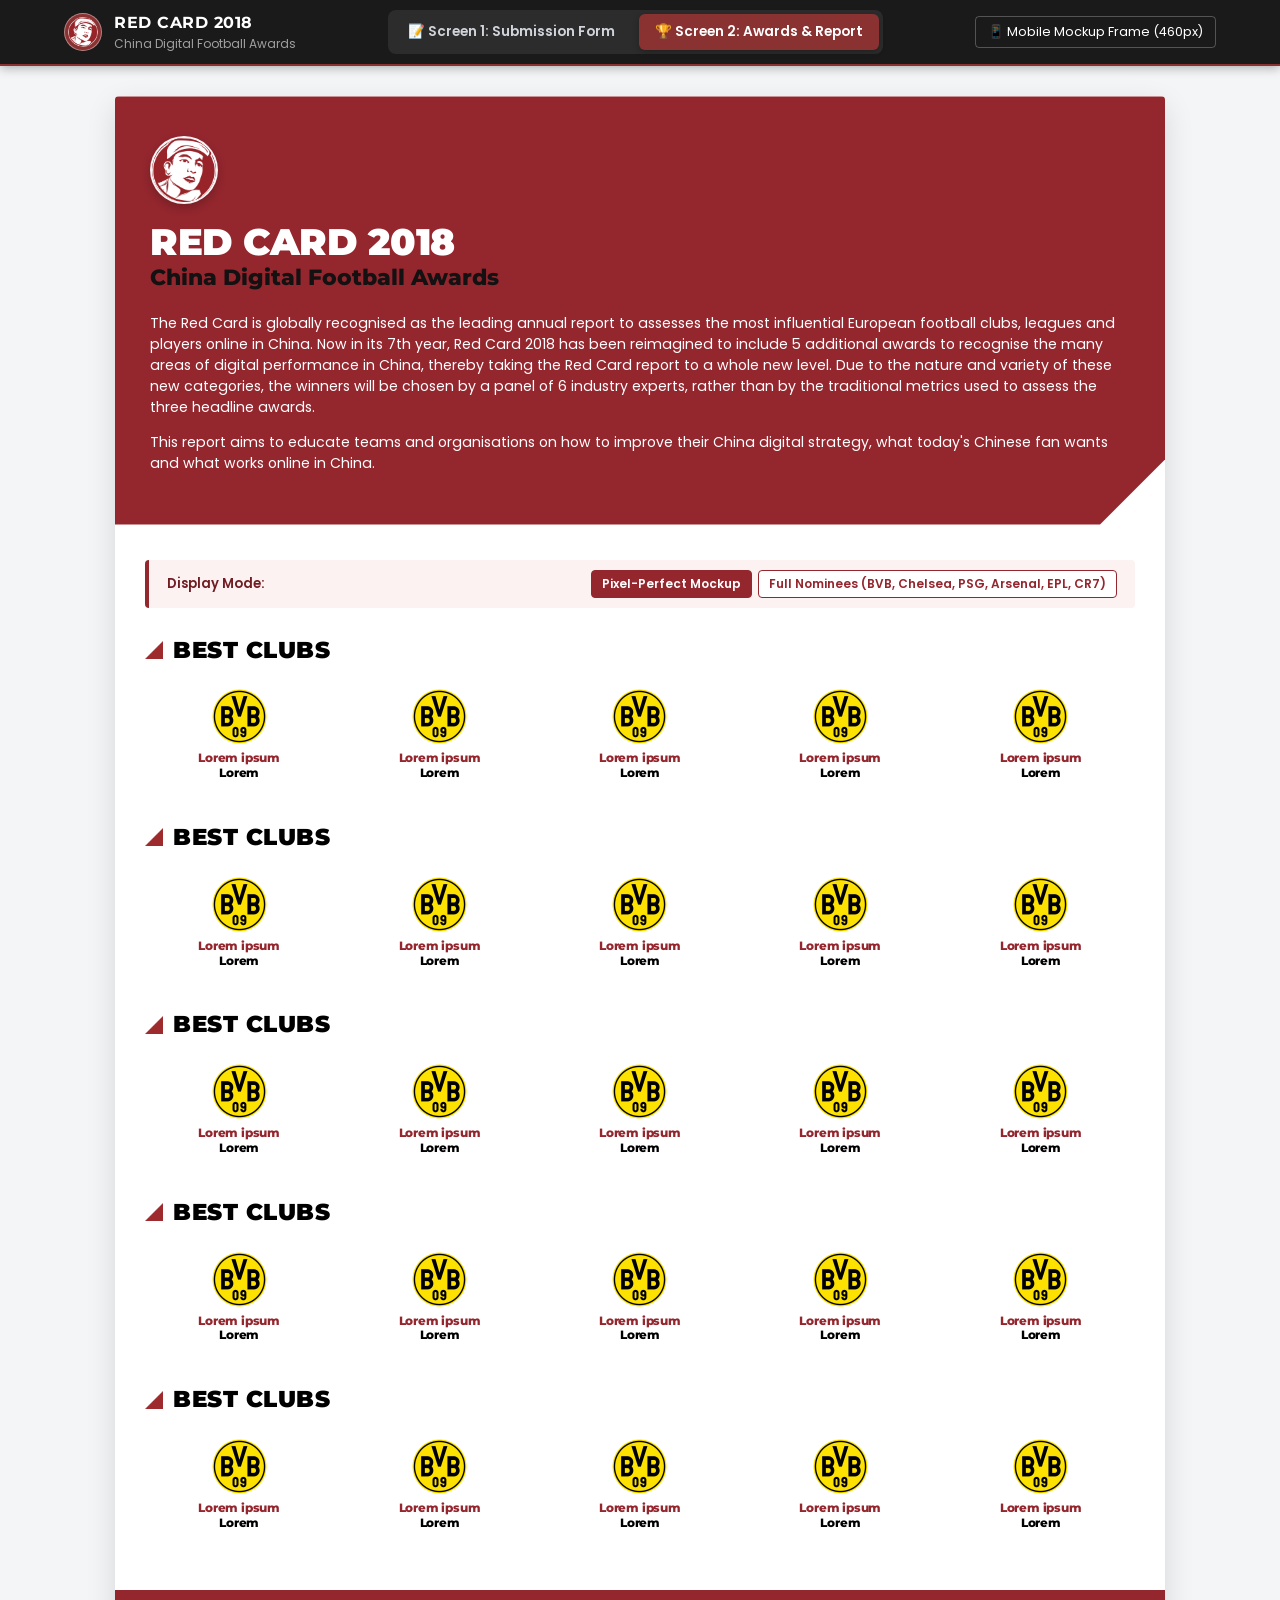
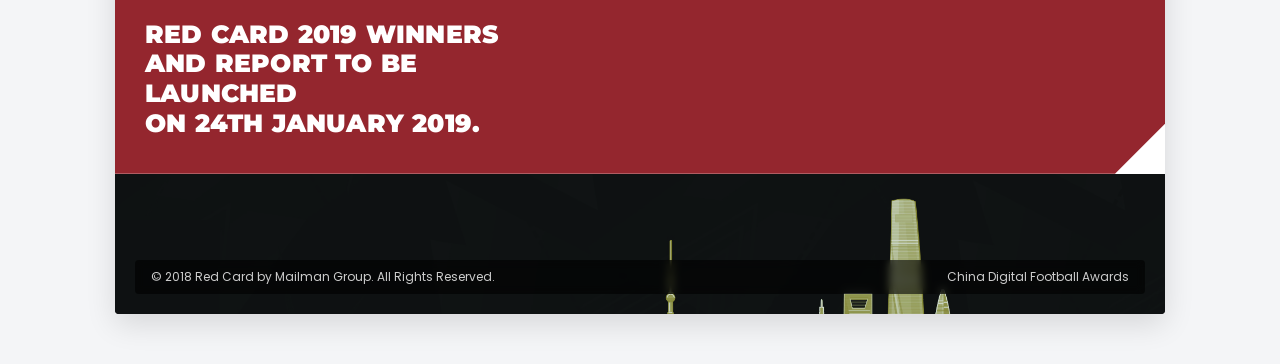
==== index.html @ 123872ea "feat: Complete Task 03 Red Card 2018 UI conversion (Screens 1 & 2)" ====
<!DOCTYPE html>
<html lang="en">
<head>
    <meta charset="UTF-8">
    <meta name="viewport" content="width=device-width, initial-scale=1.0">
    <meta name="description" content="Red Card 2018 - China Digital Football Awards and Official Application Submission Portal by Mailman. Celebrating European football clubs, leagues, and players online in China.">
    <meta name="keywords" content="Red Card 2018, China Digital Football Awards, Mailman, Football China, European Football Awards">
    <title>Red Card 2018 - China Digital Football Awards & Submission Portal</title>

    <!-- Favicon -->
    <link rel="icon" type="image/png" href="images/logo.png">

    <!-- Google Fonts -->
    <link rel="preconnect" href="https://fonts.googleapis.com">
    <link rel="preconnect" href="https://fonts.gstatic.com" crossorigin>
    <link href="https://fonts.googleapis.com/css2?family=Montserrat:ital,wght@0,400;0,500;0,600;0,700;0,800;0,900;1,400;1,700&family=Poppins:ital,wght@0,300;0,400;0,500;0,600;0,700;1,400&display=swap" rel="stylesheet">

    <!-- Main Stylesheet -->
    <link rel="stylesheet" href="style.css">
</head>
<body>

    <!-- Global Top Navigation & Screen Switcher -->
    <nav class="global-nav" aria-label="Screen Navigation">
        <div class="nav-container">
            <div class="nav-brand">
                <img src="images/logo.png" alt="Red Card Logo" class="nav-logo">
                <div>
                    <div class="nav-title">RED CARD 2018</div>
                    <div class="nav-tagline">China Digital Football Awards</div>
                </div>
            </div>

            <!-- Screen Selector Tabs -->
            <div class="nav-screen-tabs" role="tablist">
                <a href="#screen1" id="tab-screen-1" class="nav-tab-btn" role="tab" aria-selected="false">
                    <span>📝 Screen 1: Submission Form</span>
                </a>
                <a href="#screen2" id="tab-screen-2" class="nav-tab-btn active" role="tab" aria-selected="true">
                    <span>🏆 Screen 2: Awards & Report</span>
                </a>
            </div>

            <!-- View Mode Switcher -->
            <div class="nav-view-mode">
                <button type="button" id="toggle-frame-btn" class="view-toggle-btn" title="Toggle between mobile frame and responsive view">
                    📱 Mobile Mockup Frame (460px)
                </button>
            </div>
        </div>
    </nav>

    <!-- Main Application Viewport -->
    <main class="app-viewport">
        <div id="screen-wrapper" class="screen-wrapper">

            <!-- ================================================================
                 SCREEN 1: SUBMISSION FORM (screen1.png)
                 ================================================================ -->
            <section id="screen-1-view" style="display: none;" aria-label="Screen 1 - Award Nomination Submission">
                
                <!-- White Header with Logo -->
                <header class="submission-header">
                    <div class="submission-logo-wrapper">
                        <img src="images/logo.png" alt="Red Card Logo" class="submission-brand-logo">
                    </div>
                </header>

                <!-- Main Maroon Submission Card with Angled Bottom-Right Slant -->
                <div class="submission-main-card">
                    <div class="submission-grid">
                        
                        <!-- Left Column: Title, Explanatory Copy & Closing Date -->
                        <div class="submission-info-col">
                            <h1 class="submission-title">Submission</h1>
                            
                            <p class="submission-desc">
                                All details of submissions will be kept strictly private and
                                confidential by Mailman and will not be used for any purpose
                                other than judging Red Card 2018 winners.
                            </p>

                            <div class="submission-deadline-box">
                                <div class="deadline-text">
                                    <span>Applications will close on the</span>
                                    <span>15th December 2017</span>
                                </div>
                                <!-- Floating white accent square dots matching screen1.png -->
                                <div class="accent-square accent-square-1" aria-hidden="true"></div>
                                <div class="accent-square accent-square-2" aria-hidden="true"></div>
                            </div>
                        </div>

                        <!-- Right Column: Submission Form -->
                        <div class="submission-form-col">
                            <form id="award-submission-form" class="submission-form" action="#" method="POST">
                                
                                <!-- Text Inputs -->
                                <div class="form-group-input">
                                    <input type="text" id="applicant-name" name="name" class="form-input-bordered" placeholder="Name" required autocomplete="name">
                                </div>

                                <div class="form-group-input">
                                    <input type="email" id="applicant-email" name="email" class="form-input-bordered" placeholder="Email Address" required autocomplete="email">
                                </div>

                                <div class="form-group-input">
                                    <input type="text" id="applicant-organisation" name="organisation" class="form-input-bordered" placeholder="Organisation" required autocomplete="organization">
                                </div>

                                <!-- Award Selection Heading -->
                                <div class="form-section-awards">
                                    <h2 class="awards-header-title">Which Award</h2>
                                    <p class="awards-header-subtitle">
                                        (Please tick and provide details for all of the awards you would like to be nominated for)
                                    </p>
                                </div>

                                <!-- Award 1: Best Livestream (Checked by default in screen1.png) -->
                                <div class="award-field-block">
                                    <label class="award-checkbox-row" for="award-livestream">
                                        <span class="award-checkbox-label">
                                            <span class="custom-checkbox-wrapper">
                                                <input type="checkbox" id="award-livestream" name="awards[]" value="Best Livestream" checked>
                                                <span class="custom-checkbox-box"></span>
                                            </span>
                                            <span>Best Livestream</span>
                                        </span>
                                        <span class="award-row-square" aria-hidden="true"></span>
                                    </label>
                                    <textarea id="desc-livestream" name="desc_livestream" class="award-textarea" placeholder="Description & Results (max. 150 words)"></textarea>
                                </div>

                                <!-- Award 2: Best Tour Campaign -->
                                <div class="award-field-block">
                                    <label class="award-checkbox-row" for="award-tour">
                                        <span class="award-checkbox-label">
                                            <span class="custom-checkbox-wrapper">
                                                <input type="checkbox" id="award-tour" name="awards[]" value="Best Tour Campaign">
                                                <span class="custom-checkbox-box"></span>
                                            </span>
                                            <span>Best Tour Campaign</span>
                                        </span>
                                        <span class="award-row-square" aria-hidden="true"></span>
                                    </label>
                                    <textarea id="desc-tour" name="desc_tour" class="award-textarea" placeholder="Description & Results (max. 150 words)"></textarea>
                                </div>

                                <!-- Award 3: Best Sponsor Activation -->
                                <div class="award-field-block">
                                    <label class="award-checkbox-row" for="award-sponsor">
                                        <span class="award-checkbox-label">
                                            <span class="custom-checkbox-wrapper">
                                                <input type="checkbox" id="award-sponsor" name="awards[]" value="Best Sponsor Activation">
                                                <span class="custom-checkbox-box"></span>
                                            </span>
                                            <span>Best Sponsor Activation</span>
                                        </span>
                                        <span class="award-row-square" aria-hidden="true"></span>
                                    </label>
                                    <textarea id="desc-sponsor" name="desc_sponsor" class="award-textarea" placeholder="Description & Results (max. 150 words)"></textarea>
                                </div>

                                <!-- Award 4: Best Use of Technology -->
                                <div class="award-field-block">
                                    <label class="award-checkbox-row" for="award-technology">
                                        <span class="award-checkbox-label">
                                            <span class="custom-checkbox-wrapper">
                                                <input type="checkbox" id="award-technology" name="awards[]" value="Best Use of Technology">
                                                <span class="custom-checkbox-box"></span>
                                            </span>
                                            <span>Best Use of Technology</span>
                                        </span>
                                        <span class="award-row-square" aria-hidden="true"></span>
                                    </label>
                                    <textarea id="desc-technology" name="desc_technology" class="award-textarea" placeholder="Description & Results (max. 150 words)"></textarea>
                                </div>

                                <!-- Award 5: Best Online Campaign -->
                                <div class="award-field-block">
                                    <label class="award-checkbox-row" for="award-online">
                                        <span class="award-checkbox-label">
                                            <span class="custom-checkbox-wrapper">
                                                <input type="checkbox" id="award-online" name="awards[]" value="Best Online Campaign">
                                                <span class="custom-checkbox-box"></span>
                                            </span>
                                            <span>Best Online Campaign</span>
                                        </span>
                                        <span class="award-row-square" aria-hidden="true"></span>
                                    </label>
                                    <textarea id="desc-online" name="desc_online" class="award-textarea" placeholder="Description & Results (max. 150 words)"></textarea>
                                </div>

                                <!-- Submission Actions & Success Badge matching screen1.png -->
                                <div class="form-actions-wrapper">
                                    <button type="submit" class="btn-submit-form" id="btn-submit">
                                        Submit Nomination
                                    </button>

                                    <!-- Exact visual representation of the white badge from screen1.png -->
                                    <div class="submission-success-badge" id="success-badge">
                                        <span class="success-check-icon" aria-hidden="true">&#10003;</span>
                                        <span>Submission Successful</span>
                                    </div>
                                </div>

                            </form>
                        </div>

                    </div>
                </div>

            </section>

            <!-- ================================================================
                 SCREEN 2: RED CARD 2018 AWARDS & REPORT (screen2.png)
                 ================================================================ -->
            <section id="screen-2-view" aria-label="Screen 2 - Red Card 2018 Report and Awards">
                
                <!-- Hero Section with Maroon Background & Angled Slant -->
                <header class="awards-hero-section">
                    <div class="hero-header-top">
                        <div class="hero-brand-logo-circle">
                            <img src="images/logo.png" alt="Red Card Circular Logo">
                        </div>
                    </div>

                    <h1 class="hero-main-title">RED CARD 2018</h1>
                    <div class="hero-sub-title">China Digital Football Awards</div>

                    <div class="hero-body-text">
                        <p>
                            The Red Card is globally recognised as the leading annual report to assesses the most influential European football clubs, leagues and players online in China. Now in its 7th year, Red Card 2018 has been reimagined to include 5 additional awards to recognise the many areas of digital performance in China, thereby taking the Red Card report to a whole new level. Due to the nature and variety of these new categories, the winners will be chosen by a panel of 6 industry experts, rather than by the traditional metrics used to assess the three headline awards.
                        </p>
                        <p>
                            This report aims to educate teams and organisations on how to improve their China digital strategy, what today's Chinese fan wants and what works online in China.
                        </p>
                    </div>
                </header>

                <!-- Awards Body Section -->
                <div class="awards-body-container">
                    
                    <!-- Interactive View Switcher Bar (Mockup vs Authentic Data) -->
                    <div class="mode-switch-bar">
                        <span class="mode-switch-title">Display Mode:</span>
                        <div class="mode-toggle-group">
                            <button type="button" id="btn-mockup-mode" class="mode-btn active" title="Displays 5x Dortmund BVB as shown in screen2.png mockup">
                                Pixel-Perfect Mockup
                            </button>
                            <button type="button" id="btn-authentic-mode" class="mode-btn" title="Displays all provided clubs, leagues, and players">
                                Full Nominees (BVB, Chelsea, PSG, Arsenal, EPL, CR7)
                            </button>
                        </div>
                    </div>

                    <!-- Category 1: BEST CLUBS -->
                    <section class="award-category-section" aria-labelledby="cat-1-title">
                        <div class="category-heading-row">
                            <img src="images/icon_awards.png" alt="Award category icon" class="category-triangle-icon">
                            <h2 id="cat-1-title" class="category-title-text">BEST CLUBS</h2>
                        </div>
                        <div class="club-cards-grid">
                            <div class="club-card-item">
                                <div class="club-badge-wrapper">
                                    <img src="images/1.png" alt="Borussia Dortmund">
                                </div>
                                <div class="club-name-primary">Lorem ipsum</div>
                                <div class="club-name-secondary">Lorem</div>
                            </div>
                            <div class="club-card-item">
                                <div class="club-badge-wrapper">
                                    <img src="images/1.png" alt="Borussia Dortmund">
                                </div>
                                <div class="club-name-primary">Lorem ipsum</div>
                                <div class="club-name-secondary">Lorem</div>
                            </div>
                            <div class="club-card-item">
                                <div class="club-badge-wrapper">
                                    <img src="images/1.png" alt="Borussia Dortmund">
                                </div>
                                <div class="club-name-primary">Lorem ipsum</div>
                                <div class="club-name-secondary">Lorem</div>
                            </div>
                            <div class="club-card-item">
                                <div class="club-badge-wrapper">
                                    <img src="images/1.png" alt="Borussia Dortmund">
                                </div>
                                <div class="club-name-primary">Lorem ipsum</div>
                                <div class="club-name-secondary">Lorem</div>
                            </div>
                            <div class="club-card-item">
                                <div class="club-badge-wrapper">
                                    <img src="images/1.png" alt="Borussia Dortmund">
                                </div>
                                <div class="club-name-primary">Lorem ipsum</div>
                                <div class="club-name-secondary">Lorem</div>
                            </div>
                        </div>
                    </section>

                    <!-- Category 2: BEST CLUBS -->
                    <section class="award-category-section" aria-labelledby="cat-2-title">
                        <div class="category-heading-row">
                            <img src="images/icon_awards.png" alt="Award category icon" class="category-triangle-icon">
                            <h2 id="cat-2-title" class="category-title-text">BEST CLUBS</h2>
                        </div>
                        <div class="club-cards-grid">
                            <div class="club-card-item">
                                <div class="club-badge-wrapper">
                                    <img src="images/1.png" alt="Borussia Dortmund">
                                </div>
                                <div class="club-name-primary">Lorem ipsum</div>
                                <div class="club-name-secondary">Lorem</div>
                            </div>
                            <div class="club-card-item">
                                <div class="club-badge-wrapper">
                                    <img src="images/1.png" alt="Borussia Dortmund">
                                </div>
                                <div class="club-name-primary">Lorem ipsum</div>
                                <div class="club-name-secondary">Lorem</div>
                            </div>
                            <div class="club-card-item">
                                <div class="club-badge-wrapper">
                                    <img src="images/1.png" alt="Borussia Dortmund">
                                </div>
                                <div class="club-name-primary">Lorem ipsum</div>
                                <div class="club-name-secondary">Lorem</div>
                            </div>
                            <div class="club-card-item">
                                <div class="club-badge-wrapper">
                                    <img src="images/1.png" alt="Borussia Dortmund">
                                </div>
                                <div class="club-name-primary">Lorem ipsum</div>
                                <div class="club-name-secondary">Lorem</div>
                            </div>
                            <div class="club-card-item">
                                <div class="club-badge-wrapper">
                                    <img src="images/1.png" alt="Borussia Dortmund">
                                </div>
                                <div class="club-name-primary">Lorem ipsum</div>
                                <div class="club-name-secondary">Lorem</div>
                            </div>
                        </div>
                    </section>

                    <!-- Category 3: BEST CLUBS -->
                    <section class="award-category-section" aria-labelledby="cat-3-title">
                        <div class="category-heading-row">
                            <img src="images/icon_awards.png" alt="Award category icon" class="category-triangle-icon">
                            <h2 id="cat-3-title" class="category-title-text">BEST CLUBS</h2>
                        </div>
                        <div class="club-cards-grid">
                            <div class="club-card-item">
                                <div class="club-badge-wrapper">
                                    <img src="images/1.png" alt="Borussia Dortmund">
                                </div>
                                <div class="club-name-primary">Lorem ipsum</div>
                                <div class="club-name-secondary">Lorem</div>
                            </div>
                            <div class="club-card-item">
                                <div class="club-badge-wrapper">
                                    <img src="images/1.png" alt="Borussia Dortmund">
                                </div>
                                <div class="club-name-primary">Lorem ipsum</div>
                                <div class="club-name-secondary">Lorem</div>
                            </div>
                            <div class="club-card-item">
                                <div class="club-badge-wrapper">
                                    <img src="images/1.png" alt="Borussia Dortmund">
                                </div>
                                <div class="club-name-primary">Lorem ipsum</div>
                                <div class="club-name-secondary">Lorem</div>
                            </div>
                            <div class="club-card-item">
                                <div class="club-badge-wrapper">
                                    <img src="images/1.png" alt="Borussia Dortmund">
                                </div>
                                <div class="club-name-primary">Lorem ipsum</div>
                                <div class="club-name-secondary">Lorem</div>
                            </div>
                            <div class="club-card-item">
                                <div class="club-badge-wrapper">
                                    <img src="images/1.png" alt="Borussia Dortmund">
                                </div>
                                <div class="club-name-primary">Lorem ipsum</div>
                                <div class="club-name-secondary">Lorem</div>
                            </div>
                        </div>
                    </section>

                    <!-- Category 4: BEST CLUBS -->
                    <section class="award-category-section" aria-labelledby="cat-4-title">
                        <div class="category-heading-row">
                            <img src="images/icon_awards.png" alt="Award category icon" class="category-triangle-icon">
                            <h2 id="cat-4-title" class="category-title-text">BEST CLUBS</h2>
                        </div>
                        <div class="club-cards-grid">
                            <div class="club-card-item">
                                <div class="club-badge-wrapper">
                                    <img src="images/1.png" alt="Borussia Dortmund">
                                </div>
                                <div class="club-name-primary">Lorem ipsum</div>
                                <div class="club-name-secondary">Lorem</div>
                            </div>
                            <div class="club-card-item">
                                <div class="club-badge-wrapper">
                                    <img src="images/1.png" alt="Borussia Dortmund">
                                </div>
                                <div class="club-name-primary">Lorem ipsum</div>
                                <div class="club-name-secondary">Lorem</div>
                            </div>
                            <div class="club-card-item">
                                <div class="club-badge-wrapper">
                                    <img src="images/1.png" alt="Borussia Dortmund">
                                </div>
                                <div class="club-name-primary">Lorem ipsum</div>
                                <div class="club-name-secondary">Lorem</div>
                            </div>
                            <div class="club-card-item">
                                <div class="club-badge-wrapper">
                                    <img src="images/1.png" alt="Borussia Dortmund">
                                </div>
                                <div class="club-name-primary">Lorem ipsum</div>
                                <div class="club-name-secondary">Lorem</div>
                            </div>
                            <div class="club-card-item">
                                <div class="club-badge-wrapper">
                                    <img src="images/1.png" alt="Borussia Dortmund">
                                </div>
                                <div class="club-name-primary">Lorem ipsum</div>
                                <div class="club-name-secondary">Lorem</div>
                            </div>
                        </div>
                    </section>

                    <!-- Category 5: BEST CLUBS -->
                    <section class="award-category-section" aria-labelledby="cat-5-title">
                        <div class="category-heading-row">
                            <img src="images/icon_awards.png" alt="Award category icon" class="category-triangle-icon">
                            <h2 id="cat-5-title" class="category-title-text">BEST CLUBS</h2>
                        </div>
                        <div class="club-cards-grid">
                            <div class="club-card-item">
                                <div class="club-badge-wrapper">
                                    <img src="images/1.png" alt="Borussia Dortmund">
                                </div>
                                <div class="club-name-primary">Lorem ipsum</div>
                                <div class="club-name-secondary">Lorem</div>
                            </div>
                            <div class="club-card-item">
                                <div class="club-badge-wrapper">
                                    <img src="images/1.png" alt="Borussia Dortmund">
                                </div>
                                <div class="club-name-primary">Lorem ipsum</div>
                                <div class="club-name-secondary">Lorem</div>
                            </div>
                            <div class="club-card-item">
                                <div class="club-badge-wrapper">
                                    <img src="images/1.png" alt="Borussia Dortmund">
                                </div>
                                <div class="club-name-primary">Lorem ipsum</div>
                                <div class="club-name-secondary">Lorem</div>
                            </div>
                            <div class="club-card-item">
                                <div class="club-badge-wrapper">
                                    <img src="images/1.png" alt="Borussia Dortmund">
                                </div>
                                <div class="club-name-primary">Lorem ipsum</div>
                                <div class="club-name-secondary">Lorem</div>
                            </div>
                            <div class="club-card-item">
                                <div class="club-badge-wrapper">
                                    <img src="images/1.png" alt="Borussia Dortmund">
                                </div>
                                <div class="club-name-primary">Lorem ipsum</div>
                                <div class="club-name-secondary">Lorem</div>
                            </div>
                        </div>
                    </section>

                </div>

                <!-- Launch Announcement Maroon Banner -->
                <div class="launch-announcement-banner">
                    <div class="launch-announcement-text">
                        RED CARD 2019 WINNERS<br>
                        AND REPORT TO BE LAUNCHED<br>
                        ON 24TH JANUARY 2019.
                    </div>
                </div>

                <!-- Skyline Footer Graphic Section -->
                <footer class="skyline-footer-section">
                    <div class="footer-overlay-content">
                        <span>&copy; 2018 Red Card by Mailman Group. All Rights Reserved.</span>
                        <span>China Digital Football Awards</span>
                    </div>
                </footer>

            </section>

        </div>
    </main>

    <!-- Main Controller Script -->
    <script src="script.js"></script>
</body>
</html>
---- style.css ----
/* ==========================================================================
   Red Card 2018 - China Digital Football Awards & Submission Form
   Styles for Screen 1 (Submission) and Screen 2 (Awards & Report)
   ========================================================================== */

/* --------------------------------------------------------------------------
   Google Fonts Import
   -------------------------------------------------------------------------- */
@import url('https://fonts.googleapis.com/css2?family=Montserrat:ital,wght@0,300;0,400;0,500;0,600;0,700;0,800;0,900;1,400;1,700&family=Poppins:ital,wght@0,300;0,400;0,500;0,600;0,700;1,400&display=swap');

/* --------------------------------------------------------------------------
   CSS Custom Properties (Design Tokens)
   -------------------------------------------------------------------------- */
:root {
    --brand-red: #8a3132;
    --brand-red-dark: #701d23;
    --brand-red-light: #9d383a;
    --banner-red: #94262e;
    --accent-red: #9d2a2d;
    --text-black: #141112;
    --text-white: #ffffff;
    --text-muted: rgba(255, 255, 255, 0.78);
    --border-white: rgba(255, 255, 255, 0.85);
    --border-white-focus: #ffffff;
    --bg-white: #ffffff;
    --bg-page: #f4f5f7;
    --bg-dark-footer: #121212;

    --font-heading: 'Montserrat', sans-serif;
    --font-body: 'Poppins', sans-serif;

    --slant-size: 70px;
    --transition-speed: 0.25s;
    --shadow-soft: 0 10px 30px rgba(0, 0, 0, 0.12);
    --shadow-card: 0 4px 15px rgba(0, 0, 0, 0.08);
}

/* --------------------------------------------------------------------------
   Reset & Base Styles
   -------------------------------------------------------------------------- */
*, *::before, *::after {
    box-sizing: border-box;
    margin: 0;
    padding: 0;
}

html {
    scroll-behavior: smooth;
    font-size: 16px;
    overflow-x: hidden;
}

body {
    font-family: var(--font-body);
    color: var(--text-black);
    background-color: var(--bg-page);
    line-height: 1.5;
    overflow-x: hidden;
    -webkit-font-smoothing: antialiased;
    -moz-osx-font-smoothing: grayscale;
}

img {
    max-width: 100%;
    height: auto;
    display: block;
}

button, input, textarea {
    font-family: inherit;
    font-size: inherit;
}

a {
    color: inherit;
    text-decoration: none;
}

/* --------------------------------------------------------------------------
   Top Global Navigation & Screen Switcher
   -------------------------------------------------------------------------- */
.global-nav {
    background-color: #1a1a1a;
    color: #ffffff;
    position: sticky;
    top: 0;
    z-index: 1000;
    box-shadow: 0 2px 10px rgba(0, 0, 0, 0.3);
    border-bottom: 2px solid var(--brand-red);
}

.nav-container {
    max-width: 1200px;
    margin: 0 auto;
    padding: 10px 24px;
    display: flex;
    justify-content: space-between;
    align-items: center;
    flex-wrap: wrap;
    gap: 15px;
}

.nav-brand {
    display: flex;
    align-items: center;
    gap: 12px;
}

.nav-logo {
    width: 38px;
    height: 38px;
    border-radius: 50%;
    background-color: var(--brand-red);
    padding: 3px;
    border: 1px solid rgba(255, 255, 255, 0.4);
}

.nav-title {
    font-family: var(--font-heading);
    font-size: 1rem;
    font-weight: 700;
    letter-spacing: 0.5px;
    color: #ffffff;
}

.nav-tagline {
    font-size: 0.75rem;
    color: #a0a0a0;
}

.nav-screen-tabs {
    display: flex;
    gap: 8px;
    background: rgba(255, 255, 255, 0.08);
    padding: 4px;
    border-radius: 8px;
}

.nav-tab-btn {
    display: flex;
    align-items: center;
    gap: 8px;
    background: transparent;
    border: none;
    color: #d1d5db;
    padding: 8px 16px;
    border-radius: 6px;
    font-size: 0.85rem;
    font-weight: 600;
    cursor: pointer;
    transition: all var(--transition-speed) ease;
    text-decoration: none;
}

.nav-tab-btn:hover {
    color: #ffffff;
    background: rgba(255, 255, 255, 0.12);
}

.nav-tab-btn.active {
    background-color: var(--brand-red);
    color: #ffffff;
    box-shadow: 0 2px 6px rgba(0, 0, 0, 0.25);
}

.nav-view-mode {
    display: flex;
    align-items: center;
    gap: 10px;
}

.view-toggle-btn {
    background: transparent;
    border: 1px solid rgba(255, 255, 255, 0.25);
    color: #ffffff;
    padding: 6px 12px;
    font-size: 0.8rem;
    border-radius: 4px;
    cursor: pointer;
    transition: all var(--transition-speed) ease;
}

.view-toggle-btn:hover {
    background: rgba(255, 255, 255, 0.15);
    border-color: #ffffff;
}

/* --------------------------------------------------------------------------
   App Viewport Container
   -------------------------------------------------------------------------- */
.app-viewport {
    width: 100%;
    min-height: calc(100vh - 65px);
    display: flex;
    justify-content: center;
    padding: 30px 15px 50px;
}

/* Device mockup frame container for side-by-side or frame view */
.screen-wrapper {
    width: 100%;
    max-width: 1050px;
    margin: 0 auto;
    background-color: var(--bg-white);
    box-shadow: var(--shadow-soft);
    border-radius: 4px;
    overflow: hidden;
    position: relative;
    transition: max-width 0.3s ease;
}

.screen-wrapper.mobile-frame-view {
    max-width: 480px;
    border: 10px solid #222;
    border-radius: 36px;
    box-shadow: 0 25px 60px rgba(0,0,0,0.35);
    margin: 20px auto;
}

/* --------------------------------------------------------------------------
   SCREEN 1: SUBMISSION FORM STYLES
   -------------------------------------------------------------------------- */
#screen-1-view {
    background-color: var(--bg-white);
    width: 100%;
}

/* Screen 1 White Header */
.submission-header {
    background-color: #ffffff;
    padding: 30px 45px 25px;
    display: flex;
    align-items: center;
}

.submission-logo-wrapper {
    display: inline-block;
}

.submission-brand-logo {
    width: 75px;
    height: auto;
    object-fit: contain;
    transition: transform 0.3s ease;
}

.submission-brand-logo:hover {
    transform: scale(1.05);
}

/* Screen 1 Main Maroon Content Area */
.submission-main-card {
    background-color: var(--brand-red);
    color: var(--text-white);
    padding: 55px 55px 75px;
    position: relative;
    /* Slanted bottom right cut matching screen1.png */
    clip-path: polygon(0 0, 100% 0, 100% calc(100% - 95px), calc(100% - 95px) 100%, 0 100%);
    -webkit-clip-path: polygon(0 0, 100% 0, 100% calc(100% - 95px), calc(100% - 95px) 100%, 0 100%);
}

.submission-grid {
    display: grid;
    grid-template-columns: 1fr 1.15fr;
    gap: 50px;
    align-items: start;
}

/* Left Column */
.submission-info-col {
    padding-top: 10px;
    padding-right: 20px;
}

.submission-title {
    font-family: var(--font-heading);
    font-size: 3.5rem;
    font-weight: 800;
    line-height: 1.1;
    color: #ffffff;
    margin-bottom: 24px;
    letter-spacing: -0.5px;
}

.submission-desc {
    color: var(--text-muted);
    font-size: 0.95rem;
    line-height: 1.6;
    margin-bottom: 35px;
    max-width: 420px;
}

.submission-deadline-box {
    position: relative;
    max-width: 380px;
}

.deadline-text {
    font-family: var(--font-heading);
    color: var(--text-black);
    font-size: 1.35rem;
    font-weight: 800;
    line-height: 1.3;
}

.deadline-text span {
    display: block;
}

/* Decorative floating white square dots matching screen1.png */
.accent-square {
    position: absolute;
    width: 8px;
    height: 8px;
    background-color: #ffffff;
    pointer-events: none;
    animation: squarePulse 3s ease-in-out infinite alternate;
}

.accent-square-1 {
    top: 5px;
    right: 40px;
}

.accent-square-2 {
    bottom: -22px;
    right: 65px;
}

@keyframes squarePulse {
    0% { transform: scale(1); opacity: 0.85; }
    100% { transform: scale(1.3); opacity: 1; }
}

/* Right Column (The Form) */
.submission-form-col {
    display: flex;
    flex-direction: column;
}

.submission-form {
    display: flex;
    flex-direction: column;
    gap: 14px;
}

.form-group-input {
    width: 100%;
}

.form-input-bordered {
    width: 100%;
    background-color: transparent;
    border: 1.5px solid var(--border-white);
    border-radius: 2px;
    padding: 11px 16px;
    color: #ffffff;
    font-size: 0.92rem;
    outline: none;
    transition: border-color var(--transition-speed), background-color var(--transition-speed);
}

.form-input-bordered::placeholder {
    color: rgba(255, 255, 255, 0.9);
    font-weight: 400;
}

.form-input-bordered:focus {
    border-color: #ffffff;
    background-color: rgba(0, 0, 0, 0.08);
    box-shadow: 0 0 0 2px rgba(255, 255, 255, 0.2);
}

/* Form Award Section Header */
.form-section-awards {
    margin-top: 10px;
    margin-bottom: 5px;
}

.awards-header-title {
    font-family: var(--font-heading);
    font-size: 1.45rem;
    font-weight: 800;
    color: var(--text-black);
    line-height: 1.2;
    margin-bottom: 3px;
}

.awards-header-subtitle {
    font-size: 0.78rem;
    color: rgba(255, 255, 255, 0.88);
    font-weight: 400;
    margin-bottom: 12px;
}

/* Award Item Form Fields */
.award-field-block {
    display: flex;
    flex-direction: column;
    margin-bottom: 8px;
}

.award-checkbox-row {
    display: flex;
    align-items: center;
    justify-content: space-between;
    margin-bottom: 6px;
    cursor: pointer;
    user-select: none;
}

.award-checkbox-label {
    display: flex;
    align-items: center;
    gap: 10px;
    font-size: 0.88rem;
    font-weight: 600;
    color: #ffffff;
    cursor: pointer;
}

/* Custom Checkbox Design matching Screen 1 */
.custom-checkbox-wrapper {
    position: relative;
    width: 16px;
    height: 16px;
    display: inline-flex;
    align-items: center;
    justify-content: center;
}

.custom-checkbox-wrapper input[type="checkbox"] {
    opacity: 0;
    position: absolute;
    width: 100%;
    height: 100%;
    cursor: pointer;
    z-index: 2;
}

.custom-checkbox-box {
    position: absolute;
    top: 0;
    left: 0;
    width: 15px;
    height: 15px;
    border: 1.5px solid var(--border-white);
    background-color: transparent;
    border-radius: 2px;
    display: flex;
    align-items: center;
    justify-content: center;
    transition: all 0.2s ease;
}

.custom-checkbox-wrapper input[type="checkbox"]:checked + .custom-checkbox-box {
    background-color: transparent;
    border-color: #ffffff;
}

.custom-checkbox-box::after {
    content: '';
    display: none;
    width: 4px;
    height: 8px;
    border: solid #ffffff;
    border-width: 0 2px 2px 0;
    transform: rotate(45deg);
    margin-bottom: 2px;
}

.custom-checkbox-wrapper input[type="checkbox"]:checked + .custom-checkbox-box::after {
    display: block;
}

/* Right square indicator on each award row */
.award-row-square {
    width: 7px;
    height: 7px;
    background-color: #ffffff;
    opacity: 0.9;
}

/* Textarea description */
.award-textarea {
    width: 100%;
    height: 48px;
    min-height: 48px;
    background-color: transparent;
    border: 1.5px solid var(--border-white);
    border-radius: 2px;
    padding: 8px 14px;
    color: #ffffff;
    font-size: 0.85rem;
    resize: vertical;
    outline: none;
    transition: border-color var(--transition-speed), background-color var(--transition-speed);
}

.award-textarea::placeholder {
    color: rgba(255, 255, 255, 0.85);
    font-size: 0.82rem;
}

.award-textarea:focus {
    border-color: #ffffff;
    background-color: rgba(0, 0, 0, 0.08);
}

/* Form Actions / Submission State */
.form-actions-wrapper {
    margin-top: 15px;
    display: flex;
    align-items: center;
    justify-content: flex-end;
    gap: 15px;
    flex-wrap: wrap;
}

.btn-submit-form {
    background-color: #1a1819;
    color: #ffffff;
    border: none;
    padding: 10px 22px;
    border-radius: 4px;
    font-weight: 700;
    font-size: 0.9rem;
    cursor: pointer;
    transition: all 0.2s ease;
    display: inline-flex;
    align-items: center;
    gap: 8px;
}

.btn-submit-form:hover {
    background-color: #000000;
    transform: translateY(-1px);
    box-shadow: 0 4px 12px rgba(0, 0, 0, 0.25);
}

/* The exact "✓ Submission Successful" notification box from screen1.png */
.submission-success-badge {
    background-color: #ffffff;
    color: #222222;
    padding: 10px 22px;
    border-radius: 3px;
    display: inline-flex;
    align-items: center;
    gap: 10px;
    box-shadow: 0 4px 15px rgba(0, 0, 0, 0.15);
    font-family: var(--font-heading);
    font-size: 1.05rem;
    font-weight: 700;
    cursor: default;
    transition: transform 0.25s ease, box-shadow 0.25s ease;
}

.submission-success-badge:hover {
    transform: translateY(-2px);
    box-shadow: 0 6px 20px rgba(0, 0, 0, 0.25);
}

.success-check-icon {
    font-size: 1.25rem;
    color: #2e7d32;
    font-weight: 900;
    line-height: 1;
}

/* --------------------------------------------------------------------------
   SCREEN 2: RED CARD 2018 AWARDS & REPORT STYLES
   -------------------------------------------------------------------------- */
#screen-2-view {
    background-color: var(--bg-white);
    width: 100%;
}

/* Screen 2 Top Maroon Hero Section */
.awards-hero-section {
    background-color: var(--banner-red);
    color: #ffffff;
    padding: 40px 35px 50px;
    position: relative;
    /* Slanted cut at bottom right */
    clip-path: polygon(0 0, 100% 0, 100% calc(100% - 65px), calc(100% - 65px) 100%, 0 100%);
    -webkit-clip-path: polygon(0 0, 100% 0, 100% calc(100% - 65px), calc(100% - 65px) 100%, 0 100%);
}

.hero-header-top {
    margin-bottom: 18px;
}

.hero-brand-logo-circle {
    width: 68px;
    height: 68px;
    border-radius: 50%;
    border: 2px solid rgba(255, 255, 255, 0.95);
    overflow: hidden;
    background-color: var(--banner-red);
    display: flex;
    align-items: center;
    justify-content: center;
    box-shadow: 0 4px 10px rgba(0, 0, 0, 0.2);
}

.hero-brand-logo-circle img {
    width: 100%;
    height: 100%;
    object-fit: cover;
}

.hero-main-title {
    font-family: var(--font-heading);
    font-size: 2.3rem;
    font-weight: 900;
    text-transform: uppercase;
    color: #ffffff;
    line-height: 1.1;
    letter-spacing: -0.5px;
    margin-bottom: 2px;
}

.hero-sub-title {
    font-family: var(--font-heading);
    font-size: 1.35rem;
    font-weight: 800;
    color: var(--text-black);
    line-height: 1.2;
    margin-bottom: 22px;
}

.hero-body-text {
    font-size: 0.88rem;
    line-height: 1.5;
    color: #ffffff;
    font-weight: 400;
}

.hero-body-text p {
    margin-bottom: 14px;
}

.hero-body-text p:last-child {
    margin-bottom: 0;
}

/* Screen 2 Body: Award Categories */
.awards-body-container {
    padding: 35px 30px 40px;
    background-color: #ffffff;
}

/* Category Section */
.award-category-section {
    margin-bottom: 35px;
}

.award-category-section:last-child {
    margin-bottom: 15px;
}

/* Section Title Header */
.category-heading-row {
    display: flex;
    align-items: center;
    gap: 10px;
    margin-bottom: 18px;
}

.category-triangle-icon {
    width: 18px;
    height: 18px;
    object-fit: contain;
    display: inline-block;
}

.category-title-text {
    font-family: var(--font-heading);
    font-size: 1.45rem;
    font-weight: 900;
    text-transform: uppercase;
    color: #000000;
    letter-spacing: 0.5px;
}

/* Row of 5 Club Cards */
.club-cards-grid {
    display: grid;
    grid-template-columns: repeat(5, 1fr);
    gap: 12px;
}

.club-card-item {
    display: flex;
    flex-direction: column;
    align-items: center;
    text-align: center;
    transition: transform var(--transition-speed) ease;
    padding: 4px;
}

.club-card-item:hover {
    transform: translateY(-5px);
}

.club-badge-wrapper {
    width: 55px;
    height: 55px;
    margin-bottom: 8px;
    display: flex;
    align-items: center;
    justify-content: center;
    transition: transform 0.25s ease;
}

.club-card-item:hover .club-badge-wrapper {
    transform: scale(1.1);
}

.club-badge-wrapper img {
    width: 100%;
    height: 100%;
    object-fit: contain;
}

.club-name-primary {
    font-family: var(--font-heading);
    color: var(--banner-red);
    font-weight: 800;
    font-size: 0.72rem;
    line-height: 1.2;
    margin-bottom: 1px;
    letter-spacing: -0.2px;
}

.club-name-secondary {
    font-family: var(--font-heading);
    color: #000000;
    font-weight: 800;
    font-size: 0.72rem;
    line-height: 1.2;
    letter-spacing: -0.2px;
}

/* Screen 2 Announcement Red Banner */
.launch-announcement-banner {
    background-color: var(--banner-red);
    color: #ffffff;
    padding: 30px 30px 35px;
    position: relative;
    /* Slanted bottom right cut */
    clip-path: polygon(0 0, 100% 0, 100% calc(100% - 50px), calc(100% - 50px) 100%, 0 100%);
    -webkit-clip-path: polygon(0 0, 100% 0, 100% calc(100% - 50px), calc(100% - 50px) 100%, 0 100%);
}

.launch-announcement-text {
    font-family: var(--font-heading);
    font-size: 1.55rem;
    font-weight: 900;
    line-height: 1.2;
    text-transform: uppercase;
    color: #ffffff;
    letter-spacing: 0.2px;
    max-width: 420px;
}

/* Screen 2 Skyline Graphic Footer */
.skyline-footer-section {
    background-color: var(--bg-dark-footer);
    background-image: url('images/footer.jpg');
    background-size: cover;
    background-position: center top;
    background-repeat: no-repeat;
    min-height: 140px;
    position: relative;
    display: flex;
    align-items: flex-end;
    padding: 20px;
}

.footer-overlay-content {
    width: 100%;
    display: flex;
    justify-content: space-between;
    align-items: center;
    color: #cccccc;
    font-size: 0.75rem;
    background: rgba(0, 0, 0, 0.6);
    padding: 8px 16px;
    border-radius: 4px;
    backdrop-filter: blur(4px);
}

/* --------------------------------------------------------------------------
   View Switcher Controls & Badges
   -------------------------------------------------------------------------- */
.view-notice-badge {
    display: inline-block;
    background: #eef2f6;
    color: #4b5563;
    font-size: 0.75rem;
    padding: 4px 10px;
    border-radius: 20px;
    font-weight: 600;
    margin-bottom: 12px;
}

/* Interactive Nominee Mode Selector (Mockup vs Full Real Data) */
.mode-switch-bar {
    background: #fdf2f2;
    border-left: 4px solid var(--banner-red);
    padding: 10px 18px;
    margin-bottom: 25px;
    border-radius: 4px;
    display: flex;
    justify-content: space-between;
    align-items: center;
    flex-wrap: wrap;
    gap: 10px;
}

.mode-switch-title {
    font-size: 0.82rem;
    font-weight: 600;
    color: var(--brand-red-dark);
}

.mode-toggle-group {
    display: flex;
    gap: 6px;
}

.mode-btn {
    border: 1px solid var(--banner-red);
    background: #ffffff;
    color: var(--banner-red);
    font-size: 0.75rem;
    font-weight: 600;
    padding: 4px 10px;
    border-radius: 4px;
    cursor: pointer;
    transition: all 0.2s ease;
}

.mode-btn.active, .mode-btn:hover {
    background: var(--banner-red);
    color: #ffffff;
}

/* --------------------------------------------------------------------------
   Responsive Media Queries & Adaptive Breakpoints
   -------------------------------------------------------------------------- */

/* Large Tablets & Small Laptops (max-width: 1024px) */
@media (max-width: 1024px) {
    .screen-wrapper {
        max-width: 95%;
    }

    .submission-grid {
        gap: 36px;
    }

    .submission-title {
        font-size: 3.1rem;
    }

    .club-cards-grid {
        gap: 10px;
    }

    .club-badge-wrapper {
        width: 50px;
        height: 50px;
    }
}

/* Medium Tablets & iPads (max-width: 868px) */
@media (max-width: 868px) {
    .app-viewport {
        padding: 20px 14px 40px;
    }

    .screen-wrapper {
        max-width: 100%;
        border-radius: 4px;
    }

    /* Screen 1: Convert two-column form to intuitive single-column stack */
    .submission-grid {
        grid-template-columns: 1fr;
        gap: 32px;
    }

    .submission-info-col {
        padding-top: 0;
        padding-right: 0;
    }

    .submission-title {
        font-size: 2.6rem;
        margin-bottom: 18px;
    }

    .submission-desc {
        max-width: 100%;
        margin-bottom: 24px;
    }

    .submission-main-card {
        padding: 40px 32px 65px;
        clip-path: polygon(0 0, 100% 0, 100% calc(100% - 65px), calc(100% - 65px) 100%, 0 100%);
        -webkit-clip-path: polygon(0 0, 100% 0, 100% calc(100% - 65px), calc(100% - 65px) 100%, 0 100%);
    }

    /* Keep decorative squares neatly positioned */
    .accent-square-1 {
        top: 2px;
        right: 20px;
    }

    .accent-square-2 {
        bottom: -15px;
        right: 35px;
    }

    /* Form actions: give breathing room from the slanted cut */
    .form-actions-wrapper {
        padding-right: 25px;
    }

    /* Screen 2 Hero Section */
    .awards-hero-section {
        padding: 34px 28px 45px;
        clip-path: polygon(0 0, 100% 0, 100% calc(100% - 50px), calc(100% - 50px) 100%, 0 100%);
        -webkit-clip-path: polygon(0 0, 100% 0, 100% calc(100% - 50px), calc(100% - 50px) 100%, 0 100%);
    }

    .hero-main-title {
        font-size: 2rem;
    }

    .hero-sub-title {
        font-size: 1.25rem;
        margin-bottom: 18px;
    }

    .awards-body-container {
        padding: 28px 22px 35px;
    }

    .category-title-text {
        font-size: 1.3rem;
    }

    .club-badge-wrapper {
        width: 48px;
        height: 48px;
    }
}

/* Small Tablets & Large Mobile Screens (max-width: 680px) */
@media (max-width: 680px) {
    /* Global Navigation - Fluid Stack */
    .nav-container {
        flex-direction: column;
        align-items: stretch;
        padding: 10px 16px;
        gap: 10px;
    }

    .nav-brand {
        justify-content: center;
        text-align: center;
    }

    .nav-screen-tabs {
        width: 100%;
        display: flex;
        gap: 6px;
    }

    .nav-tab-btn {
        flex: 1;
        justify-content: center;
        text-align: center;
        padding: 8px 10px;
        font-size: 0.8rem;
    }

    /* Hide desktop frame toggle button on smaller viewports where viewport is already mobile */
    .nav-view-mode {
        display: none !important;
    }

    .app-viewport {
        padding: 12px 8px 30px;
    }

    /* Screen 1: Card & Form scaling */
    .submission-main-card {
        padding: 32px 22px 60px;
        clip-path: polygon(0 0, 100% 0, 100% calc(100% - 48px), calc(100% - 48px) 100%, 0 100%);
        -webkit-clip-path: polygon(0 0, 100% 0, 100% calc(100% - 48px), calc(100% - 48px) 100%, 0 100%);
    }

    .form-input-bordered {
        font-size: 16px;
        padding: 11px 14px;
    }

    .award-textarea {
        font-size: 16px;
        padding: 10px 12px;
        min-height: 50px;
    }

    /* Full-width touch-friendly submit buttons safely cleared from the slanted corner */
    .form-actions-wrapper {
        flex-direction: column;
        align-items: stretch;
        gap: 12px;
        margin-top: 20px;
        padding-right: 28px;
    }

    .btn-submit-form {
        width: 100%;
        justify-content: center;
        padding: 13px 20px;
        font-size: 0.95rem;
    }

    .submission-success-badge {
        width: 100%;
        justify-content: center;
        text-align: center;
        padding: 12px 16px;
        font-size: 0.95rem;
    }

    /* Screen 2: Mode Selector Bar stacks cleanly */
    .mode-switch-bar {
        flex-direction: column;
        align-items: stretch;
        gap: 8px;
        text-align: center;
        padding: 10px 14px;
    }

    .mode-toggle-group {
        display: flex;
        width: 100%;
        gap: 6px;
    }

    .mode-btn {
        flex: 1;
        text-align: center;
        padding: 6px 8px;
        font-size: 0.72rem;
    }

    /* Screen 2: Club Cards Grid */
    .club-cards-grid {
        gap: 6px;
    }

    .club-badge-wrapper {
        width: 42px;
        height: 42px;
    }

    .club-name-primary, .club-name-secondary {
        font-size: 0.62rem;
        word-break: break-word;
    }

    /* Screen 2: Announcement Banner */
    .launch-announcement-banner {
        padding: 25px 22px 30px;
        clip-path: polygon(0 0, 100% 0, 100% calc(100% - 38px), calc(100% - 38px) 100%, 0 100%);
        -webkit-clip-path: polygon(0 0, 100% 0, 100% calc(100% - 38px), calc(100% - 38px) 100%, 0 100%);
    }

    .launch-announcement-text {
        font-size: 1.3rem;
        max-width: 100%;
    }

    /* Screen 2: Footer Overlay content stacks cleanly */
    .skyline-footer-section {
        min-height: 120px;
        padding: 14px;
    }

    .footer-overlay-content {
        flex-direction: column;
        gap: 6px;
        text-align: center;
        font-size: 0.7rem;
        padding: 8px 12px;
    }
}

/* Standard Mobile Devices (max-width: 480px) */
@media (max-width: 480px) {
    /* Screen 1: Header */
    .submission-header {
        padding: 18px 20px 16px;
    }

    .submission-brand-logo {
        width: 60px;
    }

    /* Screen 1: Maroon Card */
    .submission-main-card {
        padding: 28px 18px 55px;
        clip-path: polygon(0 0, 100% 0, 100% calc(100% - 42px), calc(100% - 42px) 100%, 0 100%);
        -webkit-clip-path: polygon(0 0, 100% 0, 100% calc(100% - 42px), calc(100% - 42px) 100%, 0 100%);
    }

    .submission-title {
        font-size: 2.15rem;
        line-height: 1.15;
        margin-bottom: 14px;
    }

    .submission-desc {
        font-size: 0.86rem;
        line-height: 1.55;
        margin-bottom: 20px;
    }

    .deadline-text {
        font-size: 1.15rem;
        line-height: 1.35;
    }

    .accent-square-1 {
        top: 0;
        right: 12px;
        width: 6px;
        height: 6px;
    }

    .accent-square-2 {
        bottom: -10px;
        right: 24px;
        width: 6px;
        height: 6px;
    }

    /* Touch-friendly inputs with font-size: 16px to prevent automatic iOS zoom */
    .form-input-bordered {
        font-size: 16px;
        padding: 11px 14px;
    }

    .award-textarea {
        font-size: 16px;
        padding: 9px 12px;
        min-height: 52px;
    }

    .awards-header-title {
        font-size: 1.25rem;
    }

    .awards-header-subtitle {
        font-size: 0.74rem;
        margin-bottom: 10px;
    }

    .award-checkbox-label {
        font-size: 0.84rem;
        gap: 8px;
    }

    /* Full-width touch friendly submit buttons, safely cleared from slanted corner */
    .form-actions-wrapper {
        flex-direction: column;
        align-items: stretch;
        gap: 10px;
        margin-top: 18px;
        padding-right: 28px; /* Safe inset so right side is never clipped by diagonal */
    }

    .btn-submit-form {
        width: 100%;
        justify-content: center;
        padding: 12px 18px;
        font-size: 0.92rem;
    }

    .submission-success-badge {
        width: 100%;
        justify-content: center;
        text-align: center;
        font-size: 0.92rem;
        padding: 10px 14px;
    }

    /* Screen 2: Hero Section */
    .awards-hero-section {
        padding: 26px 16px 40px;
        clip-path: polygon(0 0, 100% 0, 100% calc(100% - 35px), calc(100% - 35px) 100%, 0 100%);
        -webkit-clip-path: polygon(0 0, 100% 0, 100% calc(100% - 35px), calc(100% - 35px) 100%, 0 100%);
    }

    .hero-brand-logo-circle {
        width: 56px;
        height: 56px;
    }

    .hero-main-title {
        font-size: 1.75rem;
    }

    .hero-sub-title {
        font-size: 1.1rem;
        margin-bottom: 16px;
    }

    .hero-body-text {
        font-size: 0.82rem;
        line-height: 1.5;
    }

    .hero-body-text p {
        margin-bottom: 10px;
    }

    /* Screen 2: Awards Body */
    .awards-body-container {
        padding: 22px 10px 26px;
    }

    .award-category-section {
        margin-bottom: 24px;
    }

    .category-heading-row {
        gap: 8px;
        margin-bottom: 14px;
    }

    .category-triangle-icon {
        width: 15px;
        height: 15px;
    }

    .category-title-text {
        font-size: 1.15rem;
        letter-spacing: 0.3px;
    }

    /* 5-Item Club Cards Grid optimized for mobile screens */
    .club-cards-grid {
        grid-template-columns: repeat(5, 1fr);
        gap: 4px;
    }

    .club-card-item {
        padding: 2px;
    }

    .club-badge-wrapper {
        width: 38px;
        height: 38px;
        margin-bottom: 5px;
    }

    .club-name-primary {
        font-size: 0.58rem;
        line-height: 1.15;
        word-break: break-word;
        hyphens: auto;
    }

    .club-name-secondary {
        font-size: 0.56rem;
        line-height: 1.15;
        word-break: break-word;
        hyphens: auto;
    }

    /* Screen 2: Launch Announcement */
    .launch-announcement-banner {
        padding: 22px 16px 28px;
        clip-path: polygon(0 0, 100% 0, 100% calc(100% - 28px), calc(100% - 28px) 100%, 0 100%);
        -webkit-clip-path: polygon(0 0, 100% 0, 100% calc(100% - 28px), calc(100% - 28px) 100%, 0 100%);
    }

    .launch-announcement-text {
        font-size: 1.15rem;
        line-height: 1.25;
    }
}

/* Small / Compact Mobile Devices (max-width: 360px) */
@media (max-width: 360px) {
    .nav-tab-btn {
        padding: 7px 6px;
        font-size: 0.74rem;
        gap: 4px;
    }

    .submission-main-card {
        padding: 22px 12px 48px;
        clip-path: polygon(0 0, 100% 0, 100% calc(100% - 32px), calc(100% - 32px) 100%, 0 100%);
        -webkit-clip-path: polygon(0 0, 100% 0, 100% calc(100% - 32px), calc(100% - 32px) 100%, 0 100%);
    }

    .submission-title {
        font-size: 1.85rem;
    }

    .deadline-text {
        font-size: 1.02rem;
    }

    .form-actions-wrapper {
        padding-right: 20px;
    }

    .awards-hero-section {
        padding: 20px 12px 34px;
        clip-path: polygon(0 0, 100% 0, 100% calc(100% - 26px), calc(100% - 26px) 100%, 0 100%);
        -webkit-clip-path: polygon(0 0, 100% 0, 100% calc(100% - 26px), calc(100% - 26px) 100%, 0 100%);
    }

    .hero-main-title {
        font-size: 1.5rem;
    }

    .hero-sub-title {
        font-size: 0.98rem;
    }

    .club-badge-wrapper {
        width: 32px;
        height: 32px;
    }

    .club-name-primary {
        font-size: 0.52rem;
        letter-spacing: -0.3px;
    }

    .club-name-secondary {
        font-size: 0.50rem;
        letter-spacing: -0.3px;
    }

    .launch-announcement-text {
        font-size: 1.0rem;
    }
}

/* Mouse Hover Micro-Interactions (Only apply to pointer devices, not touch screens) */
@media (hover: hover) and (pointer: fine) {
    .club-card-item:hover {
        transform: translateY(-4px);
    }

    .club-card-item:hover .club-badge-wrapper {
        transform: scale(1.1);
    }

    .btn-submit-form:hover {
        background-color: #000000;
        transform: translateY(-1px);
        box-shadow: 0 4px 12px rgba(0, 0, 0, 0.25);
    }

    .submission-success-badge:hover {
        transform: translateY(-2px);
        box-shadow: 0 6px 20px rgba(0, 0, 0, 0.25);
    }
}

/* Accessibility: Respect Reduced Motion Preferences */
@media (prefers-reduced-motion: reduce) {
    *, *::before, *::after {
        animation-duration: 0.01ms !important;
        animation-iteration-count: 1 !important;
        transition-duration: 0.01ms !important;
        scroll-behavior: auto !important;
    }
}

/* Print Stylesheet */
@media print {
    .global-nav,
    .mode-switch-bar,
    .btn-submit-form,
    .nav-view-mode {
        display: none !important;
    }

    .screen-wrapper {
        box-shadow: none;
        max-width: 100%;
        border: none;
    }

    body {
        background-color: #ffffff;
    }

    .submission-main-card,
    .awards-hero-section,
    .launch-announcement-banner {
        clip-path: none !important;
        -webkit-clip-path: none !important;
        page-break-inside: avoid;
    }
}
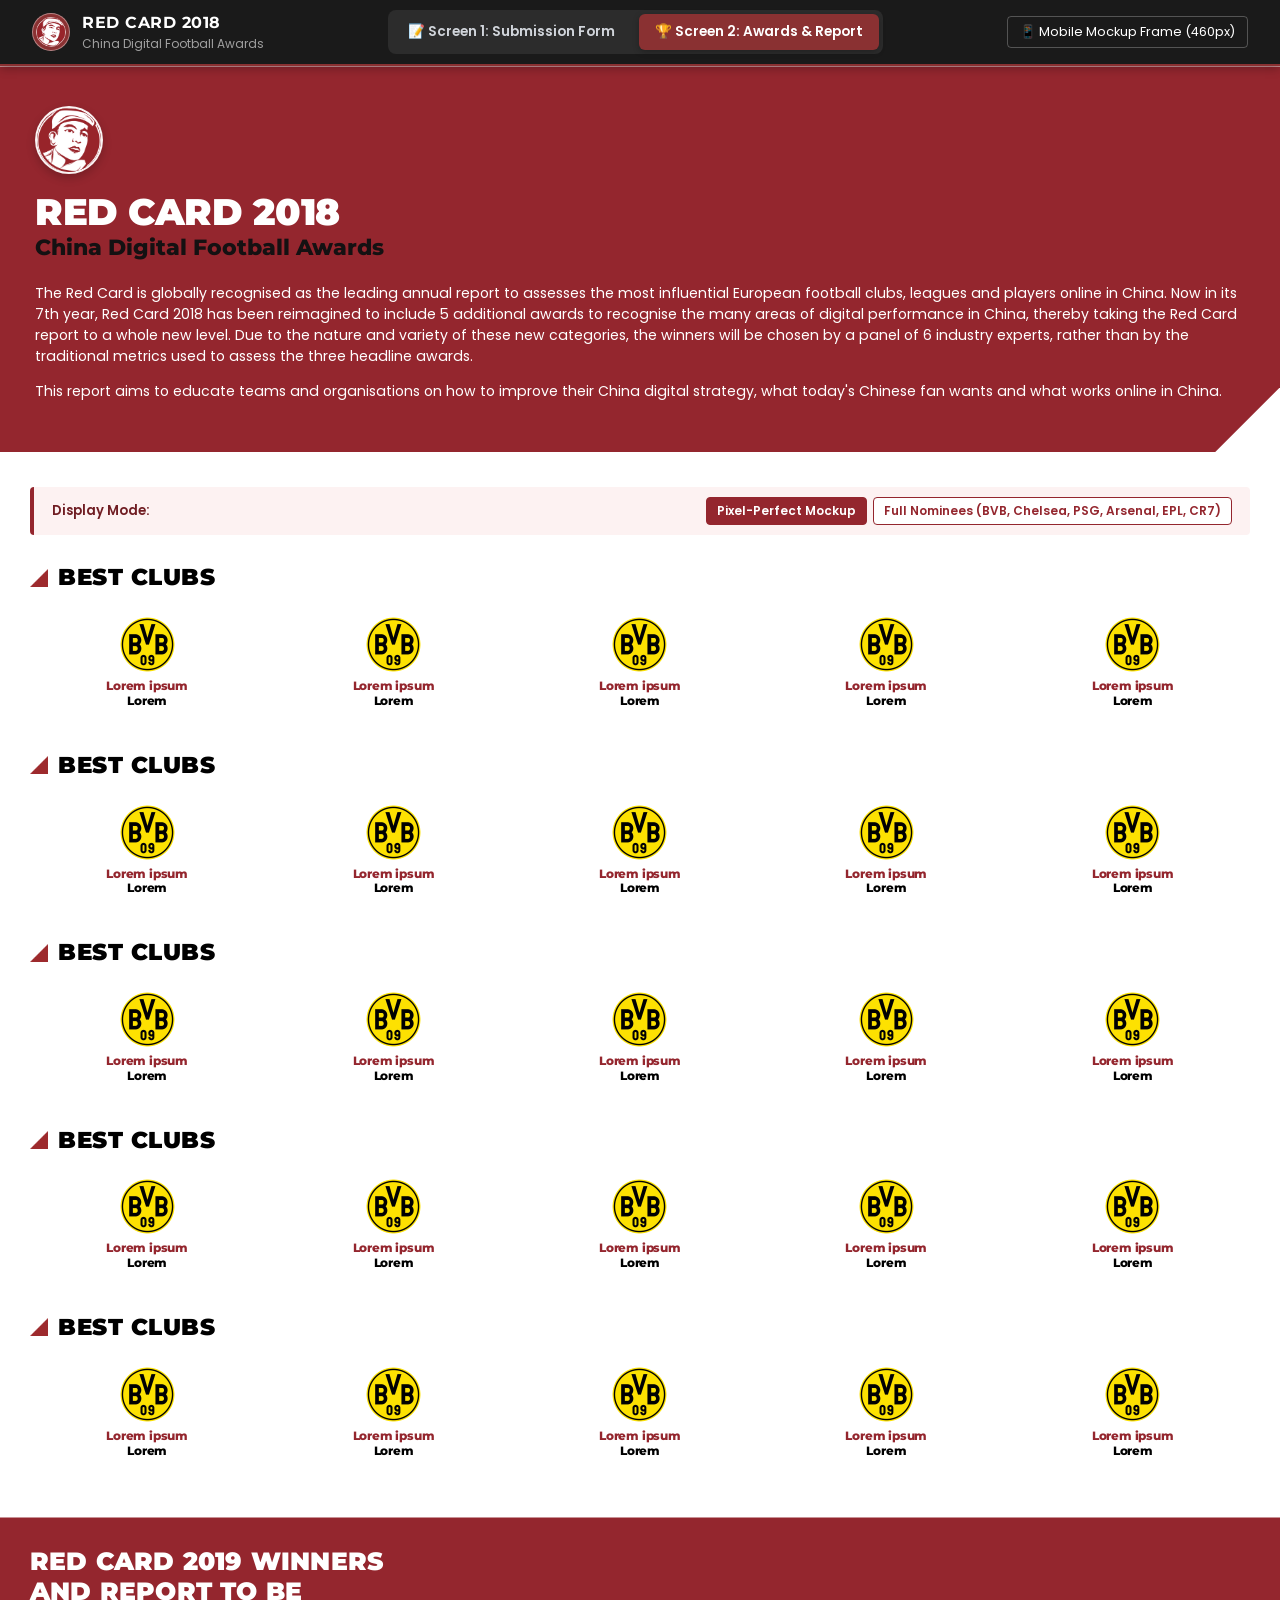
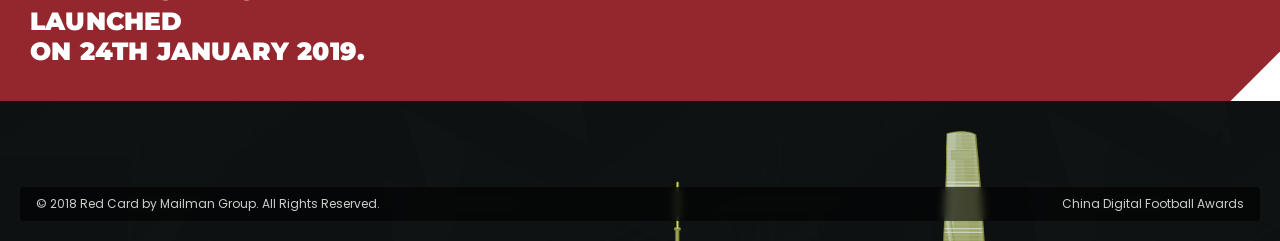
==== commit 15fbc876: "feat: Convert layout to 100% full-screen width edge-to-edge for Screen 1 and Screen 2" ====
--- a/index.html
+++ b/index.html
@@ -16,7 +16,7 @@
     <link href="https://fonts.googleapis.com/css2?family=Montserrat:ital,wght@0,400;0,500;0,600;0,700;0,800;0,900;1,400;1,700&family=Poppins:ital,wght@0,300;0,400;0,500;0,600;0,700;1,400&display=swap" rel="stylesheet">
 
     <!-- Main Stylesheet -->
-    <link rel="stylesheet" href="style.css">
+    <link rel="stylesheet" href="style.css?v=fullscreen">
 </head>
 <body>
 
--- a/style.css
+++ b/style.css
@@ -53,9 +53,13 @@
 body {
     font-family: var(--font-body);
     color: var(--text-black);
-    background-color: var(--bg-page);
+    background-color: var(--bg-white);
     line-height: 1.5;
     overflow-x: hidden;
+    margin: 0;
+    padding: 0;
+    width: 100%;
+    min-height: 100vh;
     -webkit-font-smoothing: antialiased;
     -moz-osx-font-smoothing: grayscale;
 }
@@ -90,9 +94,10 @@
 }
 
 .nav-container {
-    max-width: 1200px;
-    margin: 0 auto;
-    padding: 10px 24px;
+    max-width: 100%;
+    width: 100%;
+    margin: 0;
+    padding: 10px 32px;
     display: flex;
     justify-content: space-between;
     align-items: center;
@@ -193,17 +198,18 @@
     min-height: calc(100vh - 65px);
     display: flex;
     justify-content: center;
-    padding: 30px 15px 50px;
+    padding: 0;
+    margin: 0;
 }
 
 /* Device mockup frame container for side-by-side or frame view */
 .screen-wrapper {
     width: 100%;
-    max-width: 1050px;
-    margin: 0 auto;
+    max-width: 100%;
+    margin: 0;
     background-color: var(--bg-white);
-    box-shadow: var(--shadow-soft);
-    border-radius: 4px;
+    box-shadow: none;
+    border-radius: 0;
     overflow: hidden;
     position: relative;
     transition: max-width 0.3s ease;
@@ -854,7 +860,7 @@
 /* Large Tablets & Small Laptops (max-width: 1024px) */
 @media (max-width: 1024px) {
     .screen-wrapper {
-        max-width: 95%;
+        max-width: 100%;
     }
 
     .submission-grid {
@@ -878,12 +884,12 @@
 /* Medium Tablets & iPads (max-width: 868px) */
 @media (max-width: 868px) {
     .app-viewport {
-        padding: 20px 14px 40px;
+        padding: 0;
     }
 
     .screen-wrapper {
         max-width: 100%;
-        border-radius: 4px;
+        border-radius: 0;
     }
 
     /* Screen 1: Convert two-column form to intuitive single-column stack */
